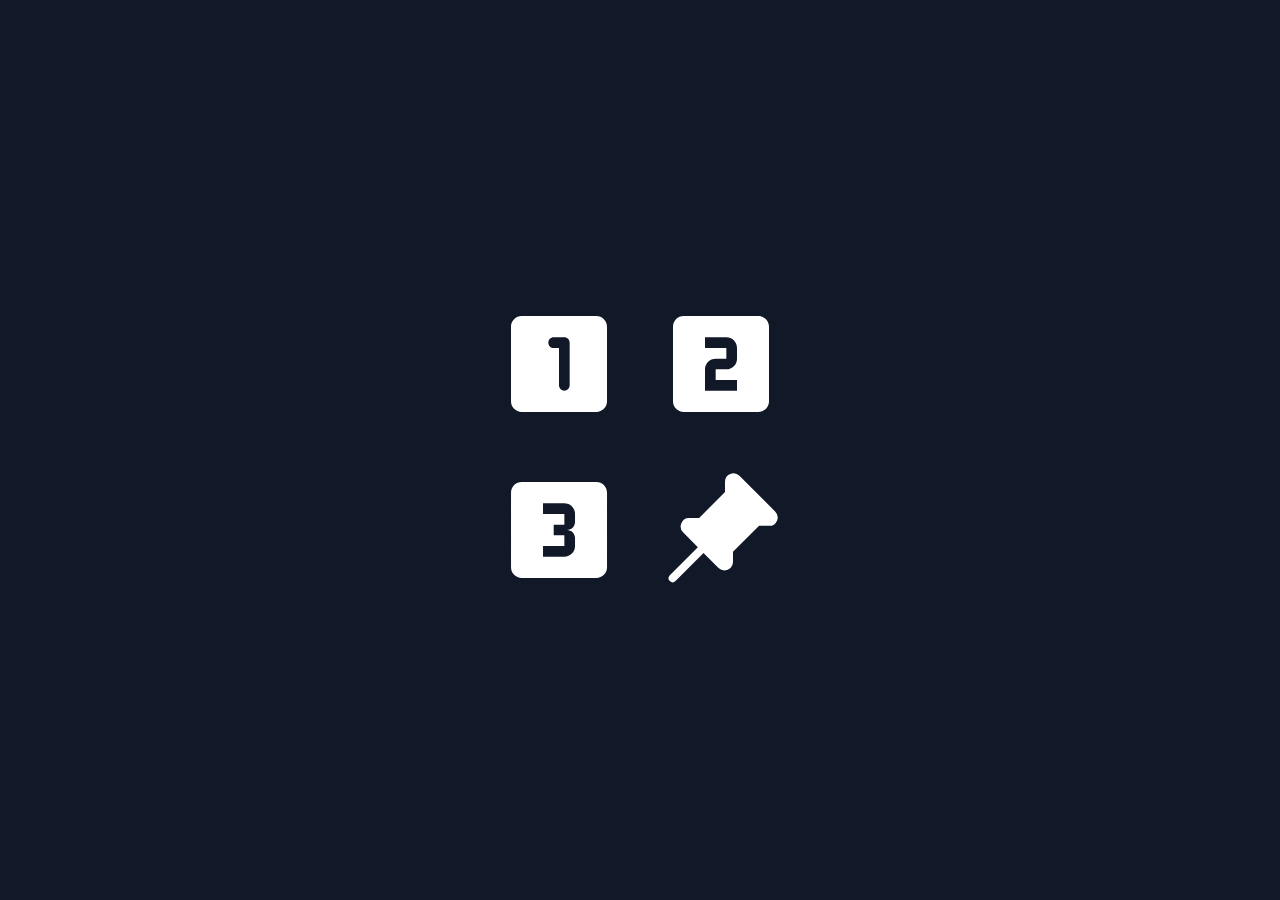
==== CSS/index.html @ 7fce0fb4 "Google project" ====
<!DOCTYPE html>
<html lang="en">
<head>
    <meta charset="UTF-8">
    <title>Projects Selector</title>

    <style>
      body, html {
        background-color: #111827;
        height: 99%;
        display: grid;
      }

      table {
        margin: auto;
      }
      td {
        padding: 16px;
      }

      svg {
        transition: transform .2s;
        fill: white;
      }

      svg:hover {
        transform: scale(1.1626266598081);
        fill: #111827;
        stroke: white;
      }
    </style>
</head>
<body>
<table>
  <tbody>
    <tr>
      <td>
        <a href="./Project1/index.html">
          <svg xmlns="http://www.w3.org/2000/svg" width="128" height="128" viewBox="0 0 24 24"><path fill="none" d="M0 0h24v24H0V0z"/><path d="M19 3H5c-1.1 0-2 .9-2 2v14c0 1.1.9 2 2 2h14c1.1 0 2-.9 2-2V5c0-1.1-.9-2-2-2zm-6 14c-.55 0-1-.45-1-1V9h-1c-.55 0-1-.45-1-1s.45-1 1-1h2c.55 0 1 .45 1 1v8c0 .55-.45 1-1 1z"/></svg>
        </a>
      </td>
      <td>
        <a href="./Project2/index.html">
          <svg xmlns="http://www.w3.org/2000/svg" width="128" height="128" viewBox="0 0 48 48"><path fill="none" d="M0 0h48v48h-48z"/><path d="M38 6h-28c-2.21 0-4 1.79-4 4v28c0 2.21 1.79 4 4 4h28c2.21 0 4-1.79 4-4v-28c0-2.21-1.79-4-4-4zm-8 16c0 2.21-1.79 4-4 4h-4v4h8v4h-12v-8c0-2.21 1.79-4 4-4h4v-4h-8v-4h8c2.21 0 4 1.79 4 4v4z"/></svg>
        </a>
      </td>
    </tr>
    <tr>
      <td>
        <a href="./Project3/index.html">
          <svg xmlns="http://www.w3.org/2000/svg" width="128" height="128" viewBox="0 0 48 48"><path fill="none" d="M.01 0h48v48h-48z"/><path d="M38.01 6h-28c-2.21 0-4 1.79-4 4v28c0 2.21 1.79 4 4 4h28c2.21 0 4-1.79 4-4v-28c0-2.21-1.79-4-4-4zm-8 15c0 1.66-1.34 3-3 3 1.66 0 3 1.34 3 3v3c0 2.21-1.79 4-4 4h-8v-4h8v-4h-4v-4h4v-4h-8v-4h8c2.21 0 4 1.79 4 4v3z"/></svg>
        </a>
      </td>
      <td>
        <a href="./Final%20Project/index.html">
          <svg xmlns="http://www.w3.org/2000/svg" width="128" height="128" viewBox="0 0 32 32"><path d="M30,13.66a2.12,2.12,0,0,1-2,1.3H25.53L19,21.45s0,0,0,.05V24a2.12,2.12,0,0,1-2.12,2.12,2.09,2.09,0,0,1-1.5-.62l-3.75-3.75-7,7a1,1,0,0,1-1.42,0,1,1,0,0,1,0-1.42l7-7L6.51,16.58A2.12,2.12,0,0,1,8,13h2.54L17,6.47V3.94a2.11,2.11,0,0,1,3.61-1.5l8.91,8.91A2.11,2.11,0,0,1,30,13.66Z"/></svg>
        </a>
      </td>
    </tr>
  </tbody>
</table>
</body>
</html>
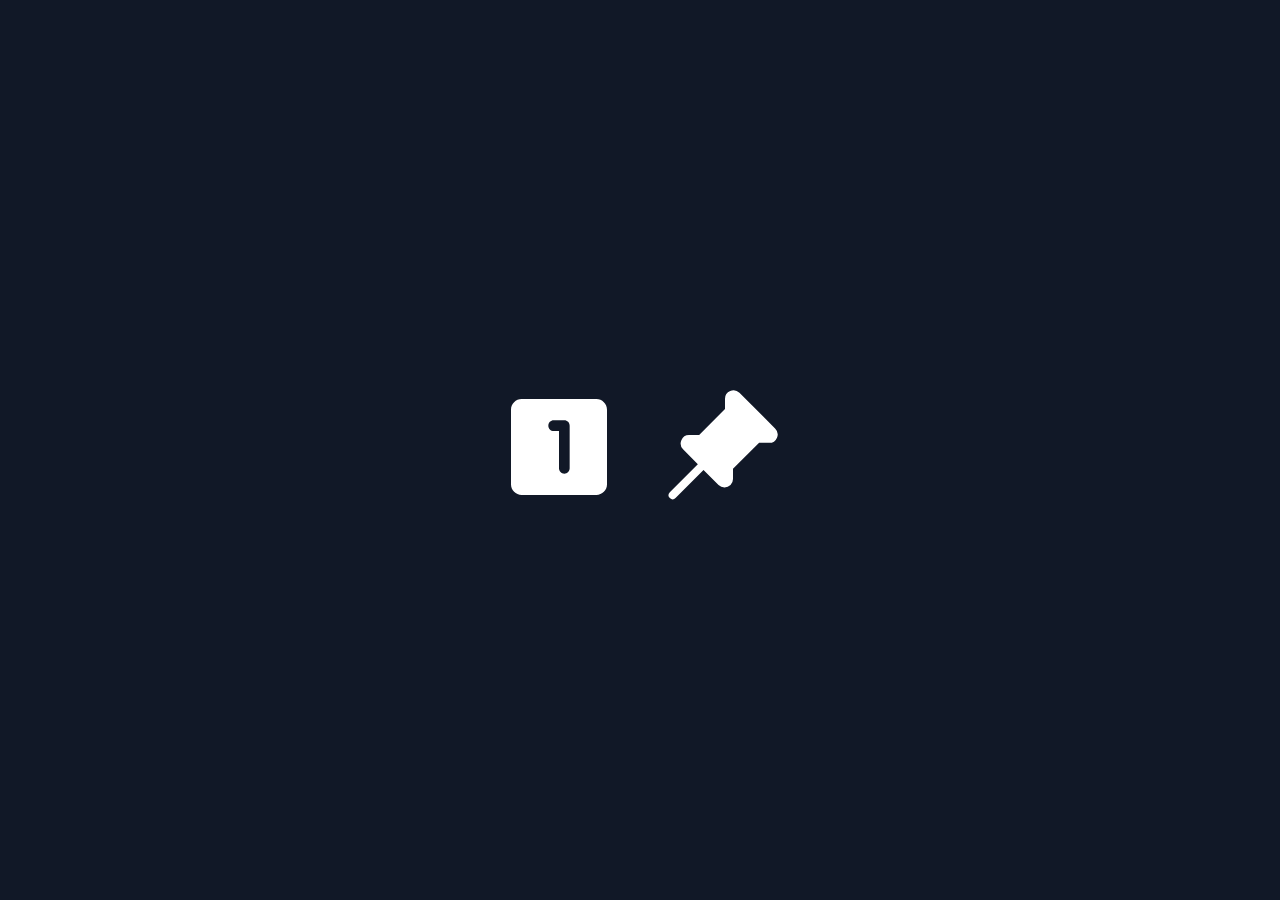
==== commit 7f953154: "Selector" ====
--- a/CSS/index.html
+++ b/CSS/index.html
@@ -40,18 +40,6 @@
         </a>
       </td>
       <td>
-        <a href="./Project2/index.html">
-          <svg xmlns="http://www.w3.org/2000/svg" width="128" height="128" viewBox="0 0 48 48"><path fill="none" d="M0 0h48v48h-48z"/><path d="M38 6h-28c-2.21 0-4 1.79-4 4v28c0 2.21 1.79 4 4 4h28c2.21 0 4-1.79 4-4v-28c0-2.21-1.79-4-4-4zm-8 16c0 2.21-1.79 4-4 4h-4v4h8v4h-12v-8c0-2.21 1.79-4 4-4h4v-4h-8v-4h8c2.21 0 4 1.79 4 4v4z"/></svg>
-        </a>
-      </td>
-    </tr>
-    <tr>
-      <td>
-        <a href="./Project3/index.html">
-          <svg xmlns="http://www.w3.org/2000/svg" width="128" height="128" viewBox="0 0 48 48"><path fill="none" d="M.01 0h48v48h-48z"/><path d="M38.01 6h-28c-2.21 0-4 1.79-4 4v28c0 2.21 1.79 4 4 4h28c2.21 0 4-1.79 4-4v-28c0-2.21-1.79-4-4-4zm-8 15c0 1.66-1.34 3-3 3 1.66 0 3 1.34 3 3v3c0 2.21-1.79 4-4 4h-8v-4h8v-4h-4v-4h4v-4h-8v-4h8c2.21 0 4 1.79 4 4v3z"/></svg>
-        </a>
-      </td>
-      <td>
         <a href="./Final%20Project/index.html">
           <svg xmlns="http://www.w3.org/2000/svg" width="128" height="128" viewBox="0 0 32 32"><path d="M30,13.66a2.12,2.12,0,0,1-2,1.3H25.53L19,21.45s0,0,0,.05V24a2.12,2.12,0,0,1-2.12,2.12,2.09,2.09,0,0,1-1.5-.62l-3.75-3.75-7,7a1,1,0,0,1-1.42,0,1,1,0,0,1,0-1.42l7-7L6.51,16.58A2.12,2.12,0,0,1,8,13h2.54L17,6.47V3.94a2.11,2.11,0,0,1,3.61-1.5l8.91,8.91A2.11,2.11,0,0,1,30,13.66Z"/></svg>
         </a>
